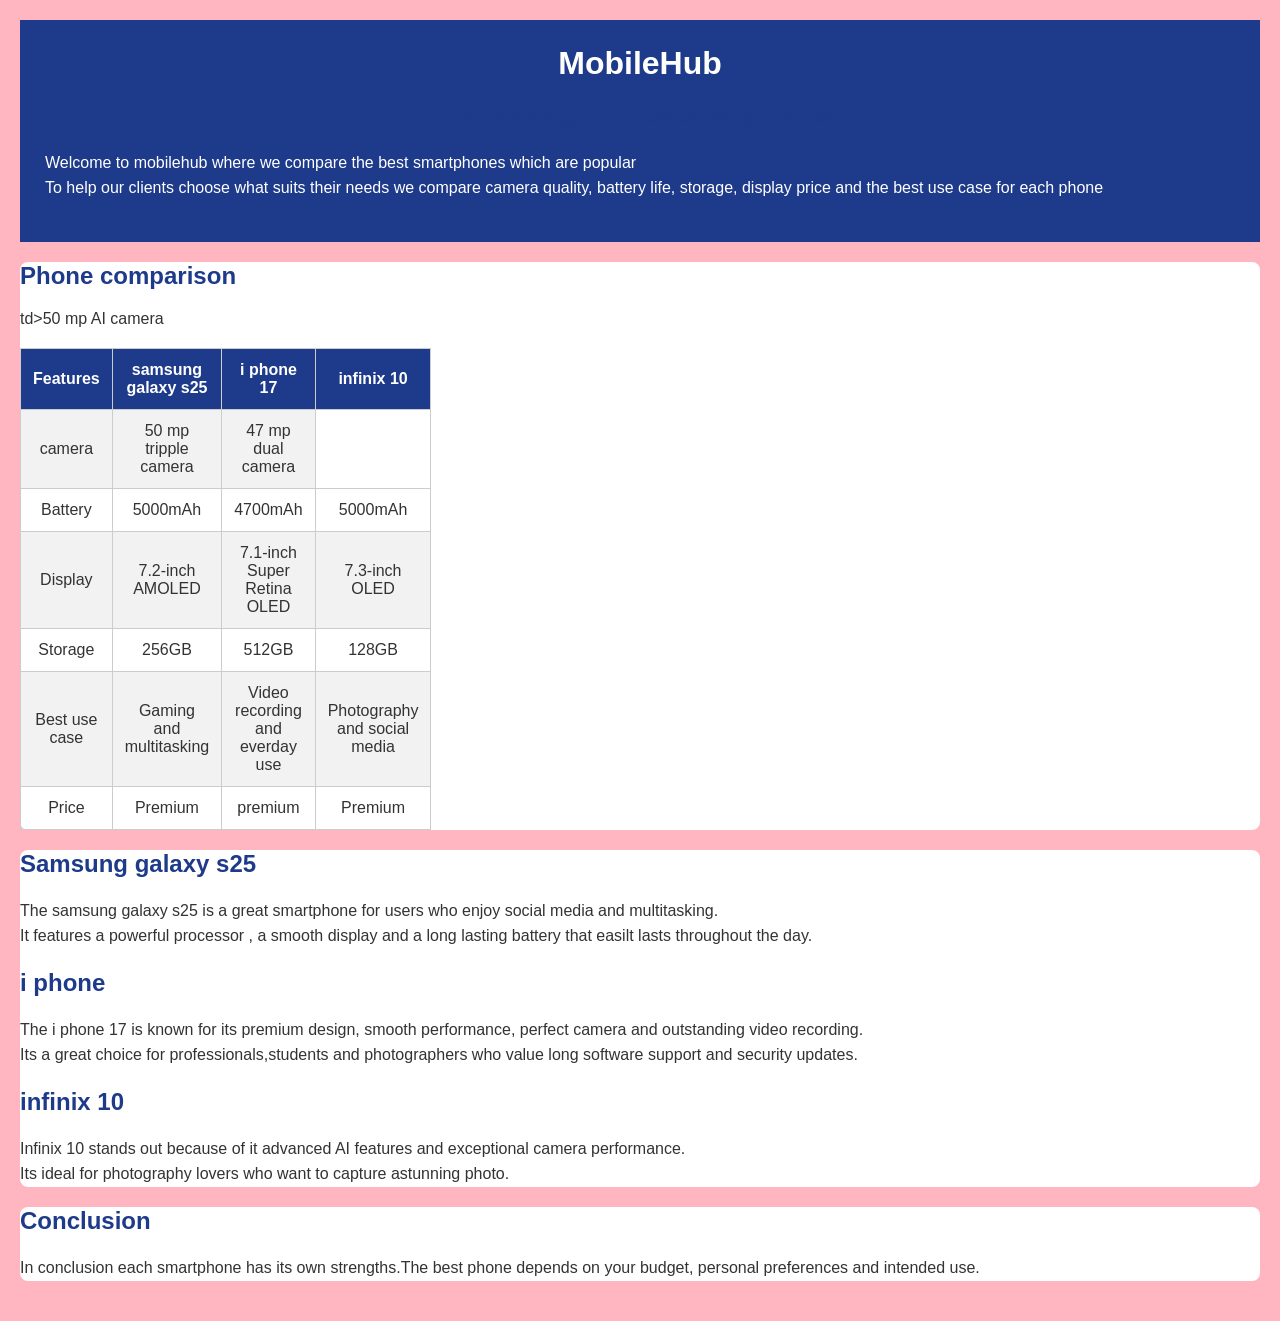
==== index.html @ 7ef3989f "added a comment" ====
<!DOCTYPE html>
<html lang="en">
<head>
    <meta charset="UTF-8">
    <meta name="viewport" content="width=device-width, initial-scale=1.0">
    <title>MobileHub-Phone Comparison</title>
    <link rel="stylesheet" href="style.css">
</head>
<body>
    <!-- Header section -->
    <header>
        <h1>MobileHub</h1>
        <h2>Comparing the best smartphones</h2>
        <p>Welcome to mobilehub where we compare the best smartphones which are popular<br>
        To help our clients choose what suits their needs we compare camera quality, battery life, storage, display price and the best use case for each phone</p>

    </header>
    <!-- Introduction --
    <section>
    <h2>Why we compare smartphones</h2>
    <p>
        Smartphones have become an important part of our daily lives.<br>
        Different smartphones are desinged for different users.<br>
        Some offer excellent cameras for photography, while others provide powerful performance for gaming or long battery life for everyday use.<br>
        By comparing smartphones we help buyers make informed decisons before purchasing a device.

    </p>
    </section>
    <!-- comparison table -->
    <section>
        <h2> Phone comparison</h2>
        <table border="1">
            <tr>
                <th>Features</th>
                <th>samsung galaxy s25</th>
                <th>i phone 17</th>
                <th>infinix 10</th>

            </tr>
            <tr>
                <td>camera</td>
            <td>50 mp tripple camera</td>
            <td>47 mp dual camera</td>
        td>50 mp AI camera</tr>
        </tr>
        <tr>
            <td>Battery</td>
            <td>5000mAh</td>
            <td>4700mAh</td>
            <td>5000mAh</td>
            </tr>
            <tr>
                <td>Display</td>
                <td>7.2-inch AMOLED</td>
                <td>7.1-inch Super Retina OLED</td>
                <td>7.3-inch OLED</td>
        </tr>
        <tr>
            <td>Storage</td>
            <td>256GB</td>
            <td>512GB</td>
            <td>128GB</td>
</tr>
<tr>
    <td>Best use case</td>
    <td>Gaming and multitasking</td>
    <td>Video recording and everday use</td>
    <td>Photography and social media</td>
    </tr>
    <tr>
        <td>Price</td>
    <td>Premium</td>
    <td>premium</td>
<td>Premium</td>
</tr>
</table>
</section>
<!-- individual phone descriptions -->
<section>
    <h2>Samsung galaxy s25</h2>
    <p>
        The samsung galaxy s25 is a great smartphone for users who enjoy social media and multitasking.<br>
        It features a powerful processor , a smooth display and a long lasting battery that easilt lasts throughout the day.
        </p>
        <h2>i phone</h2>
        <p>
            The i phone 17 is known for its premium design, smooth performance, perfect camera and outstanding video recording.<br>
            Its a great choice for professionals,students and photographers who value long software support and security updates.
            </p>
            <h2>infinix 10</h2>
            <p>
                Infinix 10 stands out because of it advanced AI features and exceptional camera performance.<br>
                Its ideal for photography lovers who want to capture astunning photo.
                </p>
            </section>
            <!-- conclusion-->
            <section>
                <h2>Conclusion</h2>
                <p>
                    In conclusion each smartphone has its own strengths.The best phone depends on your budget, personal preferences and intended use.
                    </p>
                </section>
                </body>
                </html>
---- style.css ----
body {
    font-family: Arial, sans-serif;
    background-color:lightpink;
    margin:0;
    padding:20px;
    color:#333;
}
/* Header */
header {
    background-color:#1e3a8a;
    color:white;
    text-align:center;
    padding:25px;


}

h1 {
    margin:0;
}

h2, h3 {
    color:#1e3a8a;
}
/* section */
section {
    background-color:white;
    margin:20px 0;
    padding:20 px;
    border-radius: 8px;

}
/* paragraphs */
p{
    line-height:1.6;
    text-align: justify;
}
/* table */
table{
    width: 100px;
    border-collapse: collapse;
    margin-top: 20px;
}
th{
    background-color:#1e3a8a;
    color:white;
    padding:12px;
}

td{
    padding:12px;
    text-align: center;
}

table, th, td{
    border: 1px solid #ccc;
}

tr:nth-child(even){
    background-color:#f2f2f2;
}

tr:hover{
    background-color: #dbeafe;
}
/ * footer style */
footer{
    text-align:center;
    margin-top:20px;
    padding:10px;
    background-color:#1e3a8a;
    color:white;
}
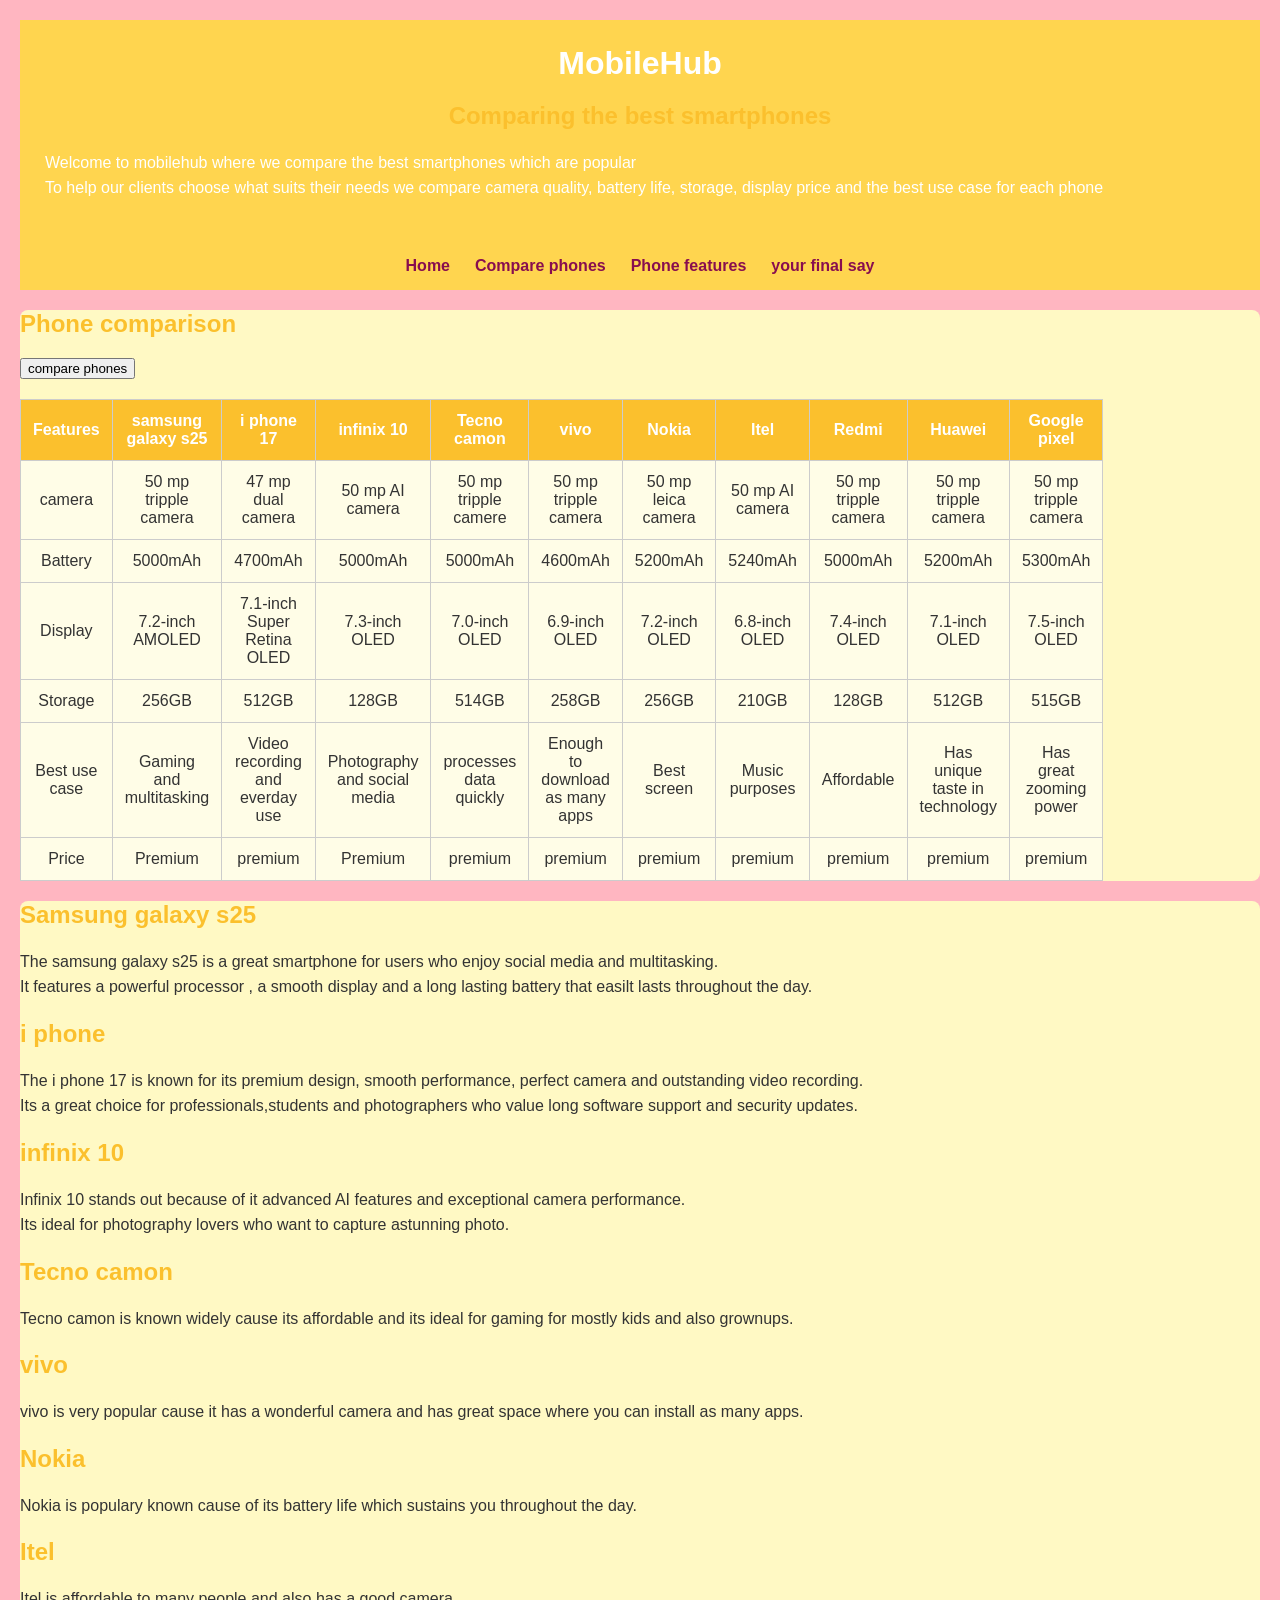
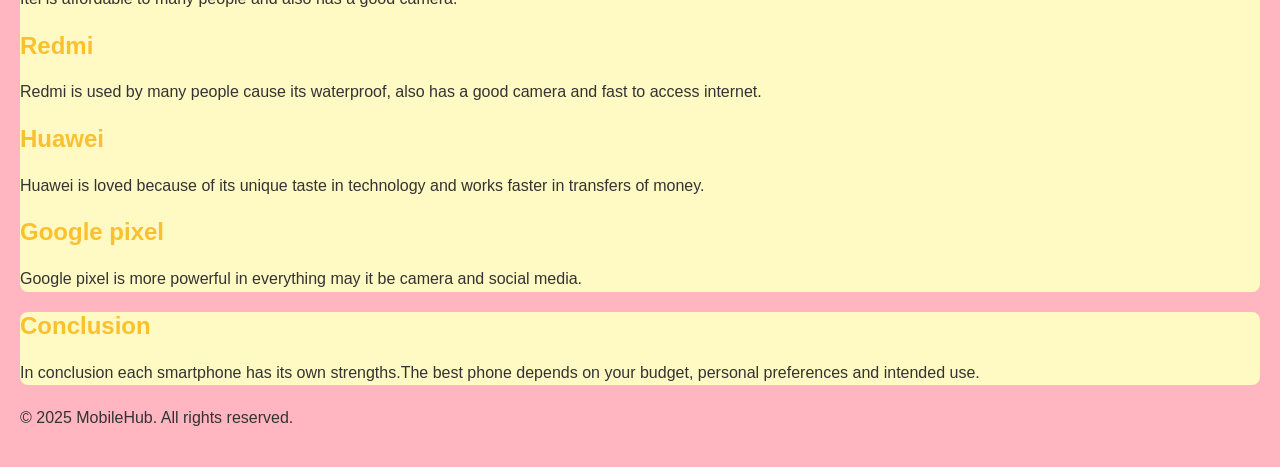
==== commit 408de9dc: "update phone comparison" ====
--- a/index.html
+++ b/index.html
@@ -15,8 +15,16 @@
         To help our clients choose what suits their needs we compare camera quality, battery life, storage, display price and the best use case for each phone</p>
 
     </header>
+    <nav>
+        <ul>
+            <li><a href="#home">Home</a></li>
+            <li><a href="#comparison">Compare phones</a></li>
+            <li><a href="#features">Phone features</a></li>
+            <li><a href="#conclusion">your final say</a></li>
+            </ul>
+            </nav>
     <!-- Introduction --
-    <section>
+    <section id="home">
     <h2>Why we compare smartphones</h2>
     <p>
         Smartphones have become an important part of our daily lives.<br>
@@ -27,56 +35,107 @@
     </p>
     </section>
     <!-- comparison table -->
-    <section>
+    <section id="comparison">
         <h2> Phone comparison</h2>
+        <button id="compareBtn">compare phones</button>
         <table border="1">
             <tr>
                 <th>Features</th>
                 <th>samsung galaxy s25</th>
                 <th>i phone 17</th>
                 <th>infinix 10</th>
+                <th>Tecno camon</th>
+                <th>vivo</th>
+                <th>Nokia</th>
+                <th>Itel</th>
+                <th>Redmi</th>
+                <th>Huawei</th>
+                <th>Google pixel</th>
+
 
             </tr>
             <tr>
                 <td>camera</td>
             <td>50 mp tripple camera</td>
             <td>47 mp dual camera</td>
-        td>50 mp AI camera</tr>
+        <td>50 mp AI camera</td>
+        <td>50 mp tripple camere</td>
+        <td>50 mp tripple camera</td>
+        <td>50 mp leica camera</td>
+        <td>50 mp AI camera</td>
+        <td>50 mp tripple camera</td>
+        <td>50 mp tripple camera</td>
+        <td>50 mp tripple camera</td>
         </tr>
         <tr>
             <td>Battery</td>
             <td>5000mAh</td>
             <td>4700mAh</td>
             <td>5000mAh</td>
+            <td>5000mAh</td>
+            <td>4600mAh</td>
+            <td>5200mAh</td>
+            <td>5240mAh</td>
+            <td>5000mAh</td>
+            <td>5200mAh</td>
+            <td>5300mAh</td>
             </tr>
             <tr>
                 <td>Display</td>
                 <td>7.2-inch AMOLED</td>
                 <td>7.1-inch Super Retina OLED</td>
                 <td>7.3-inch OLED</td>
+                <td>7.0-inch OLED</td>
+                <td>6.9-inch OLED</td>
+                <td>7.2-inch OLED</td>
+                <td>6.8-inch OLED</td>
+                <td>7.4-inch OLED</td>
+                <td>7.1-inch OLED</td>
+                <td>7.5-inch OLED</td>
         </tr>
         <tr>
             <td>Storage</td>
             <td>256GB</td>
             <td>512GB</td>
             <td>128GB</td>
+            <td>514GB</td>
+            <td>258GB</td>
+            <td>256GB</td>
+            <td>210GB</td>
+            <td>128GB</td>
+            <td>512GB</td>
+            <td>515GB</td>
 </tr>
 <tr>
     <td>Best use case</td>
     <td>Gaming and multitasking</td>
     <td>Video recording and everday use</td>
     <td>Photography and social media</td>
+    <td>processes data quickly</td>
+    <td>Enough to download as many apps</td>
+    <td>Best screen</td>
+    <td>Music purposes</td>
+    <td>Affordable</td>
+    <td>Has unique taste in technology</td>
+    <td>Has great zooming power</td>
     </tr>
     <tr>
         <td>Price</td>
     <td>Premium</td>
     <td>premium</td>
 <td>Premium</td>
+<td>premium</td>
+<td>premium</td>
+<td>premium</td>
+<td>premium</td>
+<td>premium</td>
+<td>premium</td>
+<td>premium</td>
 </tr>
 </table>
 </section>
 <!-- individual phone descriptions -->
-<section>
+ <section id="features">
     <h2>Samsung galaxy s25</h2>
     <p>
         The samsung galaxy s25 is a great smartphone for users who enjoy social media and multitasking.<br>
@@ -92,15 +151,50 @@
                 Infinix 10 stands out because of it advanced AI features and exceptional camera performance.<br>
                 Its ideal for photography lovers who want to capture astunning photo.
                 </p>
+                <h2>Tecno camon</h2>
+                <p>
+                    Tecno camon is known widely cause its affordable and its ideal for gaming for mostly kids and also grownups.
+                    </p>
+                    <h2>vivo</h2>
+                    <p>
+                        vivo is very popular cause it has a wonderful camera and has great space where you can install as many apps.
+                        </p>
+                        <h2>Nokia</h2>
+                        <p>
+                            Nokia is populary known cause of its battery life which sustains you throughout the day.
+                            </p>
+                            <h2>Itel</h2>
+                            <p>
+                                Itel is affordable to many people and also has a good camera.
+                                </p>
+                                <h2>Redmi</h2>
+                                <p>
+                                    Redmi is used by many people cause its waterproof, also has a good camera and fast to access internet.
+                                    </p>
+                                    <h2>Huawei</h2>
+                                    <p>
+                                        Huawei is loved because of its unique taste in technology and works faster in transfers of money.
+                                        </p>
+                                        <h2>Google pixel</h2>
+                                        <p>
+                                            Google pixel is more powerful in everything may it be camera and social media.
+                                            </p>
             </section>
             <!-- conclusion-->
-            <section>
+            <section id="conclusion">
                 <h2>Conclusion</h2>
                 <p>
                     In conclusion each smartphone has its own strengths.The best phone depends on your budget, personal preferences and intended use.
                     </p>
                 </section>
+                <!-- link to JavaScript -->
+                <script src="script.js"></script>
                 </body>
+                <footer>
+                    <div class="footer-content">
+                        <p>&copy; 2025 MobileHub. All rights reserved.</p>
+                        </div>
+                        </footer>
                 </html>
 
     
--- a/style.css
+++ b/style.css
@@ -7,7 +7,7 @@
 }
 /* Header */
 header {
-    background-color:#1e3a8a;
+    background-color:#FFD54F;
     color:white;
     text-align:center;
     padding:25px;
@@ -15,16 +15,32 @@
 
 }
 
+nav ul{
+    display:flex;
+    justify-content:center;
+    gap:25px;
+    list-style:none;
+    padding:15px;
+    margin:0;
+    background-color:#FFD54F;
+}
+
+nav ul li a {
+    text-decoration:none;
+    color:#880E4F;
+    font-weight: bold;
+}
+
 h1 {
     margin:0;
 }
 
 h2, h3 {
-    color:#1e3a8a;
+    color:#FBC02D;
 }
 /* section */
 section {
-    background-color:white;
+    background-color:#FFF9C4;
     margin:20px 0;
     padding:20 px;
     border-radius: 8px;
@@ -42,12 +58,13 @@
     margin-top: 20px;
 }
 th{
-    background-color:#1e3a8a;
+    background-color:#FBC02D;
     color:white;
     padding:12px;
 }
 
 td{
+    background-color:#FFFDE7;
     padding:12px;
     text-align: center;
 }
@@ -57,17 +74,17 @@
 }
 
 tr:nth-child(even){
-    background-color:#f2f2f2;
+    background-color:#FFF9C4;
 }
 
 tr:hover{
-    background-color: #dbeafe;
+    background-color: Lightpink;
 }
 / * footer style */
 footer{
     text-align:center;
     margin-top:20px;
     padding:10px;
-    background-color:#1e3a8a;
-    color:white;
+    background-color:#FFD54F;
+    color:#880E4F;
 }
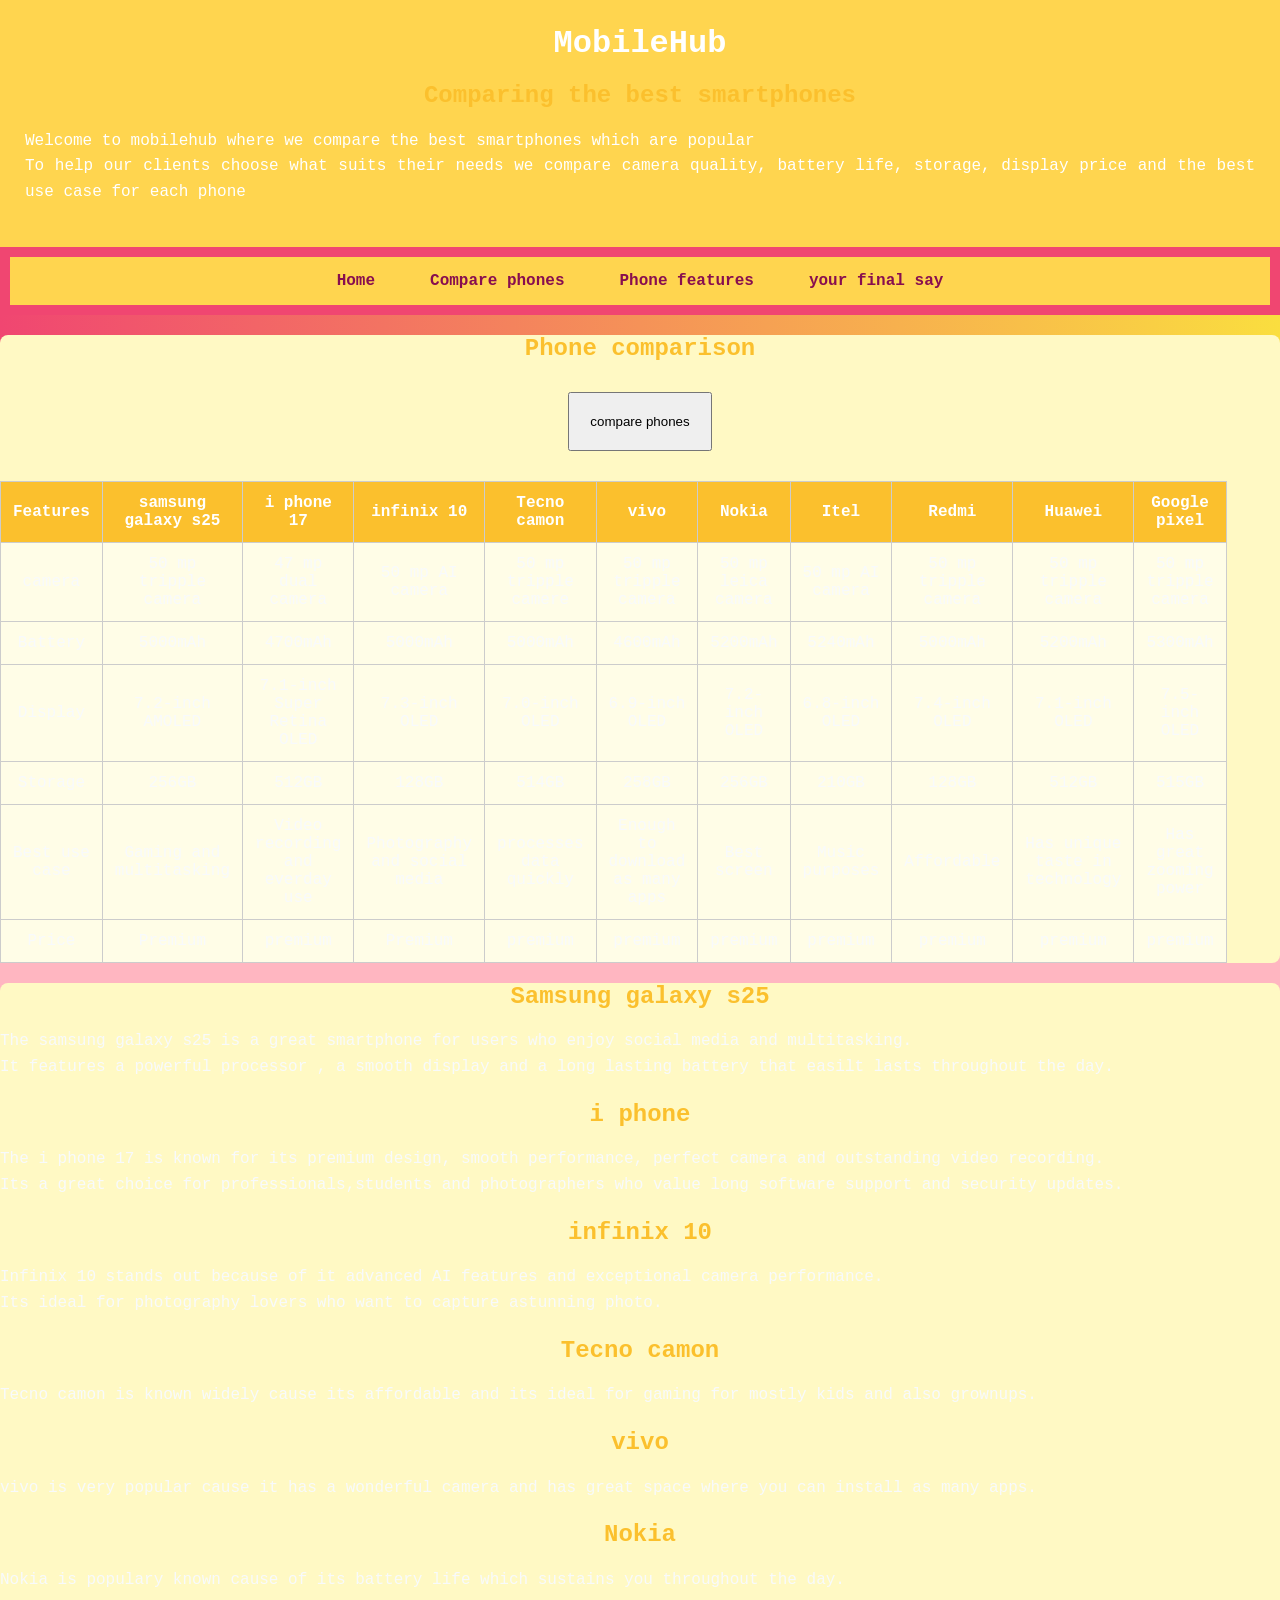
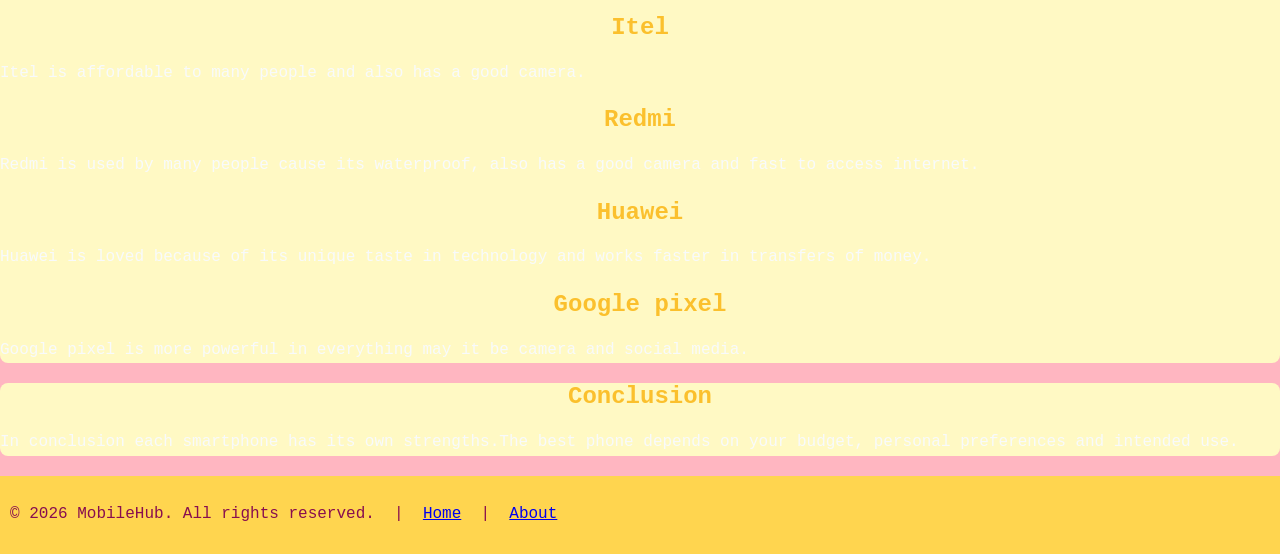
==== commit 19733a0e: "add footer" ====
--- a/index.html
+++ b/index.html
@@ -189,12 +189,13 @@
                 </section>
                 <!-- link to JavaScript -->
                 <script src="script.js"></script>
-                </body>
+                
                 <footer>
                     <div class="footer-content">
-                        <p>&copy; 2025 MobileHub. All rights reserved.</p>
-                        </div>
-                        </footer>
+                        <p>&copy; 2026 MobileHub. All rights reserved. &nbsp;|&nbsp; <a href="home.html">Home</a> &nbsp;|&nbsp; <a href="aboutPage.html">About</a></p>
+                    </div>
+                </footer>
+                </body>
                 </html>
 
     
--- a/style.css
+++ b/style.css
@@ -1,19 +1,181 @@
+:root {
+    --card: rgba(255, 255, 255, 0.9);
+    --border: rgba(255, 255, 255, 0.28);
+    --text: #f8fafc;
+    --muted: #e5e7eb;
+    --accent: #ffd700;
+}
+
+body{
+    background: linear-gradient(to right, #f04671, #fade3f) fixed;
+    font-family: Arial, Helvetica, sans-serif; 
+    margin: 0;
+    padding: 0;
+    text-align: center;
+    color: var(--text);
+}
+
+header{
+    background: #fade3f;
+    color: #f04671;
+    padding: 20px;
+}
+
+nav{
+    background: #f04671;
+    padding: 10px;
+    margin-bottom: 20px;
+}
+
+nav a{
+    margin: 0 15px;
+    text-decoration: none;
+    color: beige;
+    font-weight: bold;
+}
+
+h1 {
+    text-align: center;
+    margin-bottom: 12px;
+    font-size: 2rem;
+}
+
+.intro {
+    text-align: center;
+    color-scheme: inherit;
+    margin-bottom: 10px;
+}
+
+.nataliehome-gallery {
+    display: grid;
+    grid-template-columns: repeat(auto-fit,minmax(300px,1fr));
+    gap: 10px;
+}
+
+.nataliehome-gallery {
+    display: grid;
+    grid-template-columns: repeat(auto-fit,minmax(300px,8fr));
+    gap: 10px;
+}
+
+@media (max-width:900px){
+    .home-gallery{
+        grid-template-columns:1fr
+    }
+    }
+
+    @media (max-width:600px){
+    .home-gallery{
+        grid-template-columns:1fr
+    }
+    }
+
+.nataliehome-card {
+    background: var(--card);
+    border: 1px solid var(--border);
+    border-radius: 15px;
+    overflow: hidden;
+    box-shadow: 0 8px 20px rgba(0, 0, 0, 0.18);
+    display: flex;
+    flex-direction: column;
+    transition: transform 0.2s ease, box-shadow 0.2s ease;
+}
+
+
+.nataliehome-card:hover{
+    transform: translateY(-4px);
+    box-shadow: 0 14px 28px rgba(0, 0, 0, 0.18);
+}
+
+.nataliehome-card img{
+    width: 100%;
+    height: 300px;
+    object-fit: cover;
+    display: block;
+}
+
+.cards-container{
+    display: grid;
+    grid-template-columns: repeat(auto-fit,minmax(240px,1fr));
+    gap: 18px;
+    padding: 20px;
+    max-width: 1200px;
+    margin: 0 auto 40px;
+}
+
+.card-body{
+    padding: 14px;
+    text-align: left;
+    color: #222;
+    background: transparent;
+}
+
+.nataliehome-card h4{
+    margin: 0 0 6px;
+    color: #111;
+}
+
+
+/* Search controls */
+.search-controls{
+    display: flex;
+    gap: 12px;
+    justify-content: center;
+    margin-top: 12px;
+}
+
+#brand-search{
+    padding: 10px 12px;
+    border-radius: 8px;
+    border: 1px solid rgba(0,0,0,0.08);
+    width: 320px;
+}
+
+#brand-filter{
+    padding: 10px 12px;
+    border-radius: 8px;
+    border: 1px solid rgba(0,0,0,0.08);
+}
+
+@media (max-width:600px){
+    .search-controls{flex-direction:column;align-items:center}
+    #brand-search{width:220px}
+}
+
 body {
-    font-family: Arial, sans-serif;
-    background-color:lightpink;
-    margin:0;
-    padding:20px;
-    color:#333;
-}
+    font-family: 'Courier New', Courier, monospace;
+    background-color: lightpink;
+}
+
 /* Header */
 header {
     background-color:#FFD54F;
     color:white;
     text-align:center;
     padding:25px;
-
-
-}
+}
+.card {
+background:linear-gradient(to right, #f04671,#f0de3f) fixed;
+padding: 20px;
+border-radius: 20px;
+max-width: min-content;
+margin: 30 px;
+}
+.img {
+    width: 200;
+    border-radius: 20px;
+}
+table {
+    width: 100;
+    margin-top:20px ;
+
+
+}
+th,td {
+    border: 10;
+
+}
+
 
 nav ul{
     display:flex;
@@ -80,11 +242,23 @@
 tr:hover{
     background-color: Lightpink;
 }
-/ * footer style */
+/* footer style */
 footer{
     text-align:center;
     margin-top:20px;
     padding:10px;
     background-color:#FFD54F;
     color:#880E4F;
+}
+button {
+    padding: 20px;
+    margin: 10px;
+    cursor: auto;
+}
+.dark {
+    background: none;
+}
+.dark.card {
+    background: local;
+    
 }
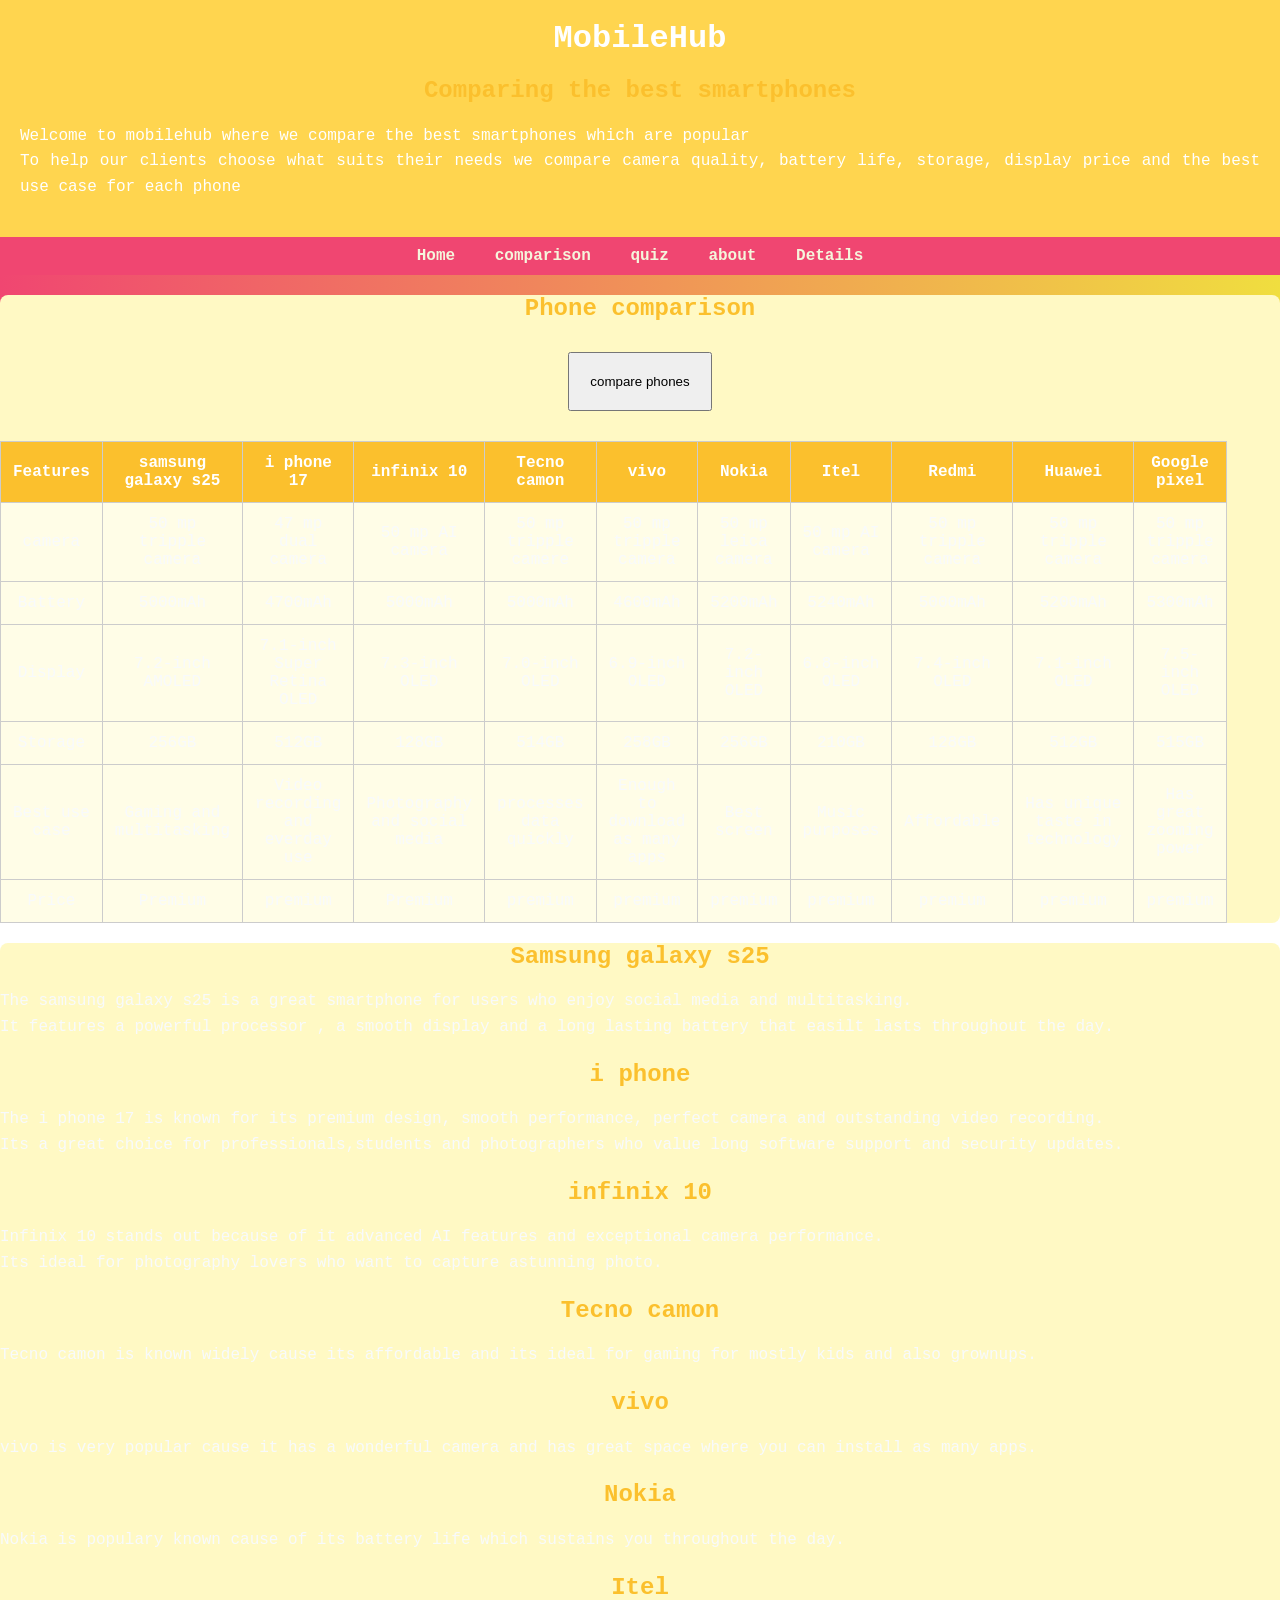
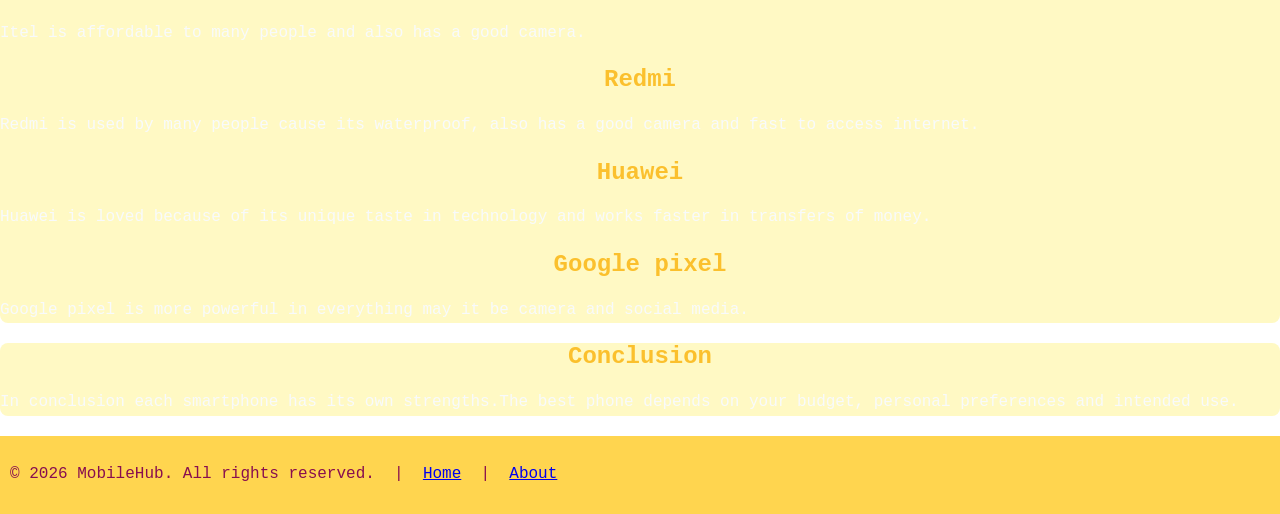
==== commit 84b805ce: "add navbar" ====
--- a/index.html
+++ b/index.html
@@ -15,14 +15,16 @@
         To help our clients choose what suits their needs we compare camera quality, battery life, storage, display price and the best use case for each phone</p>
 
     </header>
+    
+    <!-- Navigation bar -->
     <nav>
-        <ul>
-            <li><a href="#home">Home</a></li>
-            <li><a href="#comparison">Compare phones</a></li>
-            <li><a href="#features">Phone features</a></li>
-            <li><a href="#conclusion">your final say</a></li>
-            </ul>
-            </nav>
+        <a href="home.html">Home</a>
+        <a href="index.html">comparison</a>
+        <a href="quiz.html">quiz</a>
+        <a href="aboutPage.html">about</a>
+        <a href="phonedetail.html">Details</a>
+    </nav>
+    
     <!-- Introduction --
     <section id="home">
     <h2>Why we compare smartphones</h2>
--- a/style.css
+++ b/style.css
@@ -144,7 +144,7 @@
 
 body {
     font-family: 'Courier New', Courier, monospace;
-    background-color: lightpink;
+    background: linear-gradient(to right, #f04671,#f0de3f) fixed;
 }
 
 /* Header */
@@ -152,8 +152,9 @@
     background-color:#FFD54F;
     color:white;
     text-align:center;
-    padding:25px;
-}
+    padding: 20px;
+}
+
 .card {
 background:linear-gradient(to right, #f04671,#f0de3f) fixed;
 padding: 20px;
@@ -162,7 +163,7 @@
 margin: 30 px;
 }
 .img {
-    width: 200;
+    width: 100;
     border-radius: 20px;
 }
 table {
@@ -249,7 +250,8 @@
     padding:10px;
     background-color:#FFD54F;
     color:#880E4F;
-}
+
+     }
 button {
     padding: 20px;
     margin: 10px;
@@ -260,5 +262,22 @@
 }
 .dark.card {
     background: local;
-    
+
+
+}
+.models-row {
+    display: flex;
+    gap: 20PX;
+    flex-wrap: wrap;
+    margin-top: 10px;
+}
+.model-item {
+    text-align: center;
+    width: 120px;
+}
+.model-item img {
+    width: 100px;
+    height: 100px;
+    object-fit: contain;
+    border-radius: 8px;
 }
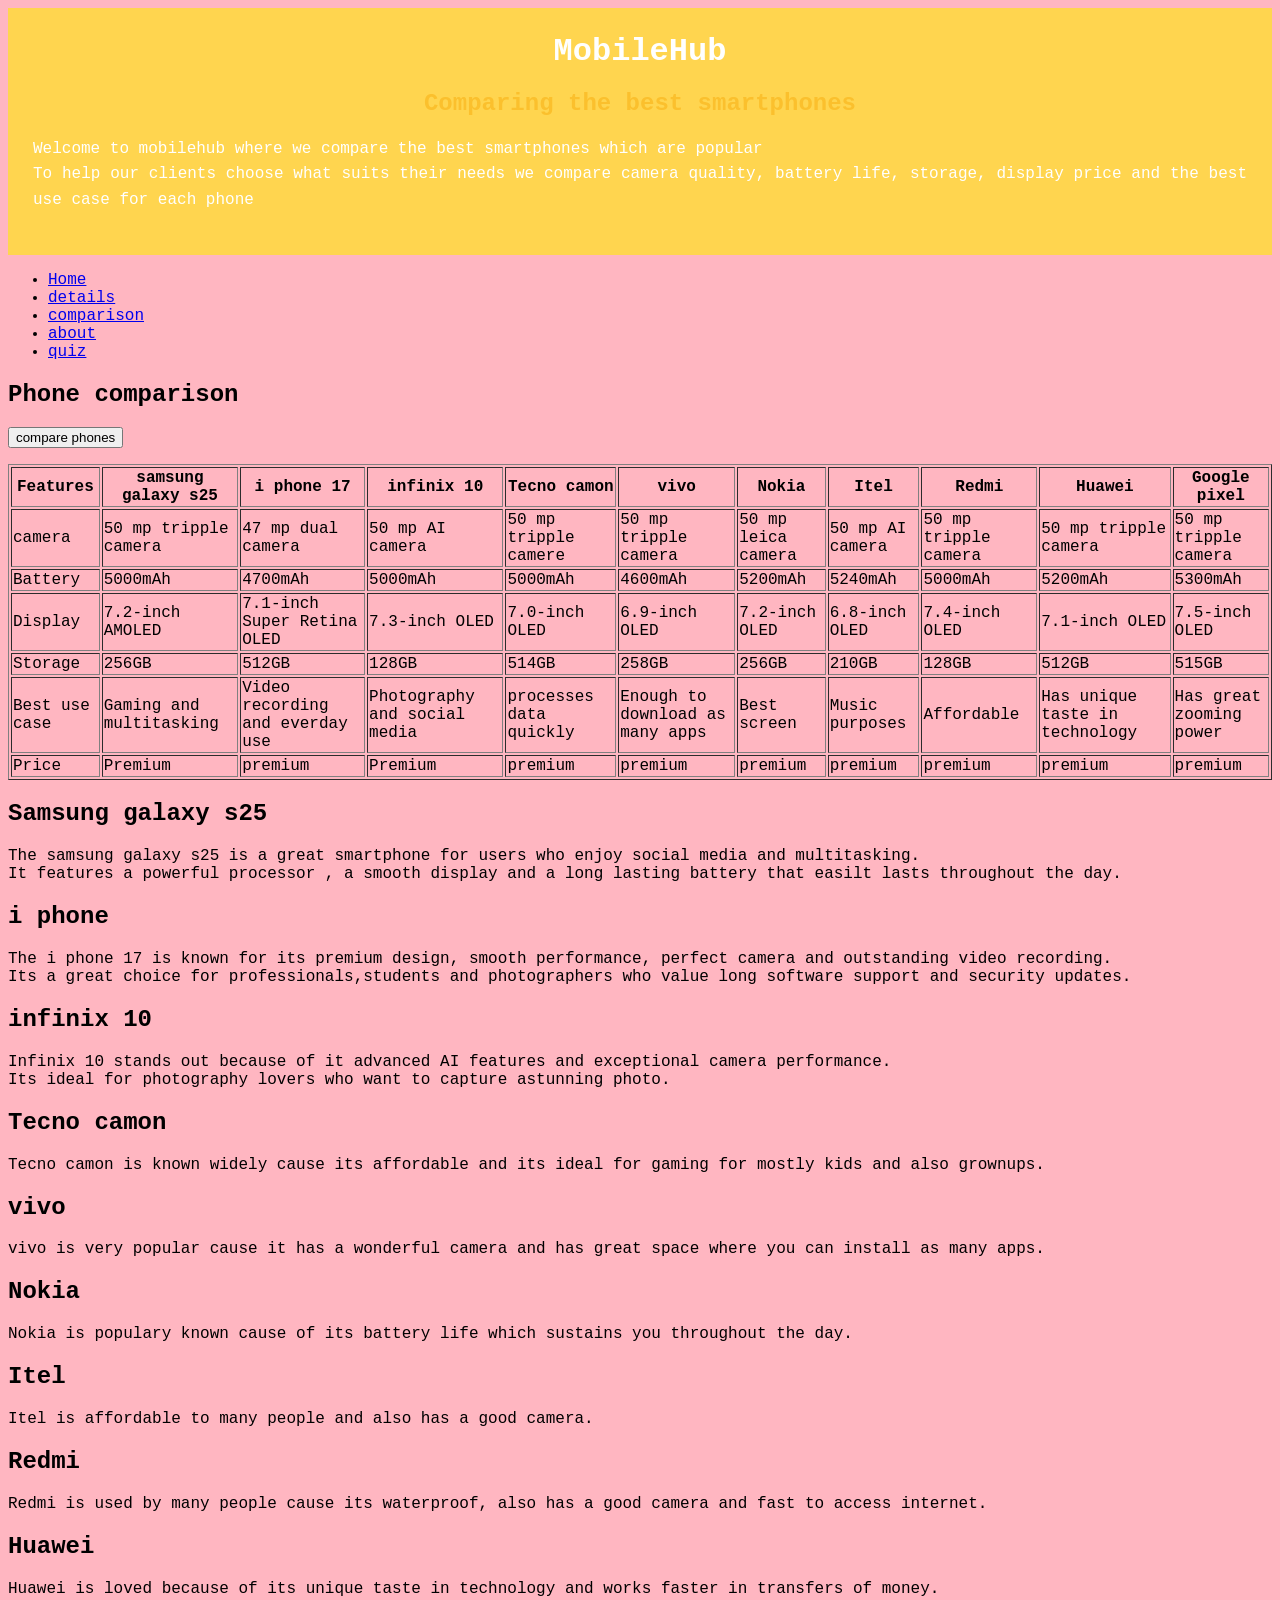
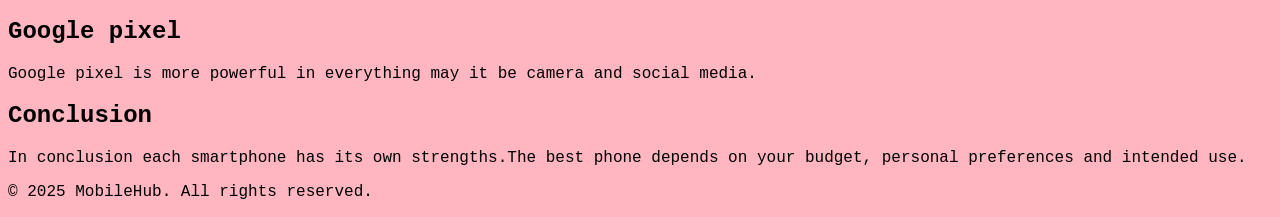
==== commit 7e9ff806: "complete comparison page" ====
--- a/index.html
+++ b/index.html
@@ -15,16 +15,15 @@
         To help our clients choose what suits their needs we compare camera quality, battery life, storage, display price and the best use case for each phone</p>
 
     </header>
-    
-    <!-- Navigation bar -->
     <nav>
-        <a href="home.html">Home</a>
-        <a href="index.html">comparison</a>
-        <a href="quiz.html">quiz</a>
-        <a href="aboutPage.html">about</a>
-        <a href="phonedetail.html">Details</a>
-    </nav>
-    
+        <ul>
+            <li><a href="home.html">Home</a></li>
+            <li><a href="phonedetails.html">details</a></li>
+            <li><a href="index.html">comparison</a></li>
+            <li><a href="about.html">about</a></li>
+             <li><a href="quiz.html">quiz</a></li>
+            </ul>
+            </nav>
     <!-- Introduction --
     <section id="home">
     <h2>Why we compare smartphones</h2>
@@ -40,6 +39,7 @@
     <section id="comparison">
         <h2> Phone comparison</h2>
         <button id="compareBtn">compare phones</button>
+        <p id="result"></p>
         <table border="1">
             <tr>
                 <th>Features</th>
@@ -191,13 +191,12 @@
                 </section>
                 <!-- link to JavaScript -->
                 <script src="script.js"></script>
-                
+                </body>
                 <footer>
                     <div class="footer-content">
-                        <p>&copy; 2026 MobileHub. All rights reserved. &nbsp;|&nbsp; <a href="home.html">Home</a> &nbsp;|&nbsp; <a href="aboutPage.html">About</a></p>
-                    </div>
-                </footer>
-                </body>
+                        <p>&copy; 2025 MobileHub. All rights reserved.</p>
+                        </div>
+                        </footer>
                 </html>
 
     
--- a/style.css
+++ b/style.css
@@ -1,150 +1,6 @@
-:root {
-    --card: rgba(255, 255, 255, 0.9);
-    --border: rgba(255, 255, 255, 0.28);
-    --text: #f8fafc;
-    --muted: #e5e7eb;
-    --accent: #ffd700;
-}
-
-body{
-    background: linear-gradient(to right, #f04671, #fade3f) fixed;
-    font-family: Arial, Helvetica, sans-serif; 
-    margin: 0;
-    padding: 0;
-    text-align: center;
-    color: var(--text);
-}
-
-header{
-    background: #fade3f;
-    color: #f04671;
-    padding: 20px;
-}
-
-nav{
-    background: #f04671;
-    padding: 10px;
-    margin-bottom: 20px;
-}
-
-nav a{
-    margin: 0 15px;
-    text-decoration: none;
-    color: beige;
-    font-weight: bold;
-}
-
-h1 {
-    text-align: center;
-    margin-bottom: 12px;
-    font-size: 2rem;
-}
-
-.intro {
-    text-align: center;
-    color-scheme: inherit;
-    margin-bottom: 10px;
-}
-
-.nataliehome-gallery {
-    display: grid;
-    grid-template-columns: repeat(auto-fit,minmax(300px,1fr));
-    gap: 10px;
-}
-
-.nataliehome-gallery {
-    display: grid;
-    grid-template-columns: repeat(auto-fit,minmax(300px,8fr));
-    gap: 10px;
-}
-
-@media (max-width:900px){
-    .home-gallery{
-        grid-template-columns:1fr
-    }
-    }
-
-    @media (max-width:600px){
-    .home-gallery{
-        grid-template-columns:1fr
-    }
-    }
-
-.nataliehome-card {
-    background: var(--card);
-    border: 1px solid var(--border);
-    border-radius: 15px;
-    overflow: hidden;
-    box-shadow: 0 8px 20px rgba(0, 0, 0, 0.18);
-    display: flex;
-    flex-direction: column;
-    transition: transform 0.2s ease, box-shadow 0.2s ease;
-}
-
-
-.nataliehome-card:hover{
-    transform: translateY(-4px);
-    box-shadow: 0 14px 28px rgba(0, 0, 0, 0.18);
-}
-
-.nataliehome-card img{
-    width: 100%;
-    height: 300px;
-    object-fit: cover;
-    display: block;
-}
-
-.cards-container{
-    display: grid;
-    grid-template-columns: repeat(auto-fit,minmax(240px,1fr));
-    gap: 18px;
-    padding: 20px;
-    max-width: 1200px;
-    margin: 0 auto 40px;
-}
-
-.card-body{
-    padding: 14px;
-    text-align: left;
-    color: #222;
-    background: transparent;
-}
-
-.nataliehome-card h4{
-    margin: 0 0 6px;
-    color: #111;
-}
-
-
-/* Search controls */
-.search-controls{
-    display: flex;
-    gap: 12px;
-    justify-content: center;
-    margin-top: 12px;
-}
-
-#brand-search{
-    padding: 10px 12px;
-    border-radius: 8px;
-    border: 1px solid rgba(0,0,0,0.08);
-    width: 320px;
-}
-
-#brand-filter{
-    padding: 10px 12px;
-    border-radius: 8px;
-    border: 1px solid rgba(0,0,0,0.08);
-}
-
-@media (max-width:600px){
-    .search-controls{flex-direction:column;align-items:center}
-    #brand-search{width:220px}
-}
-
 body {
     font-family: 'Courier New', Courier, monospace;
-    background: linear-gradient(to right, #f04671,#f0de3f) fixed;
+    background-color: lightpink;
 }
 
 /* Header */
@@ -152,18 +8,17 @@
     background-color:#FFD54F;
     color:white;
     text-align:center;
-    padding: 20px;
-}
+    padding:25px;
 
 .card {
-background:linear-gradient(to right, #f04671,#f0de3f) fixed;
+background-color: palevioletred;
 padding: 20px;
 border-radius: 20px;
 max-width: min-content;
 margin: 30 px;
 }
 .img {
-    width: 100;
+    width: 200;
     border-radius: 20px;
 }
 table {
@@ -182,6 +37,7 @@
     display:flex;
     justify-content:center;
     gap:25px;
+    flex-direction:row;
     list-style:none;
     padding:15px;
     margin:0;
@@ -243,7 +99,7 @@
 tr:hover{
     background-color: Lightpink;
 }
-/* footer style */
+/ * footer style */
 footer{
     text-align:center;
     margin-top:20px;
@@ -251,7 +107,6 @@
     background-color:#FFD54F;
     color:#880E4F;
 
-     }
 button {
     padding: 20px;
     margin: 10px;
@@ -263,21 +118,4 @@
 .dark.card {
     background: local;
 
-
-}
-.models-row {
-    display: flex;
-    gap: 20PX;
-    flex-wrap: wrap;
-    margin-top: 10px;
-}
-.model-item {
-    text-align: center;
-    width: 120px;
-}
-.model-item img {
-    width: 100px;
-    height: 100px;
-    object-fit: contain;
-    border-radius: 8px;
 }
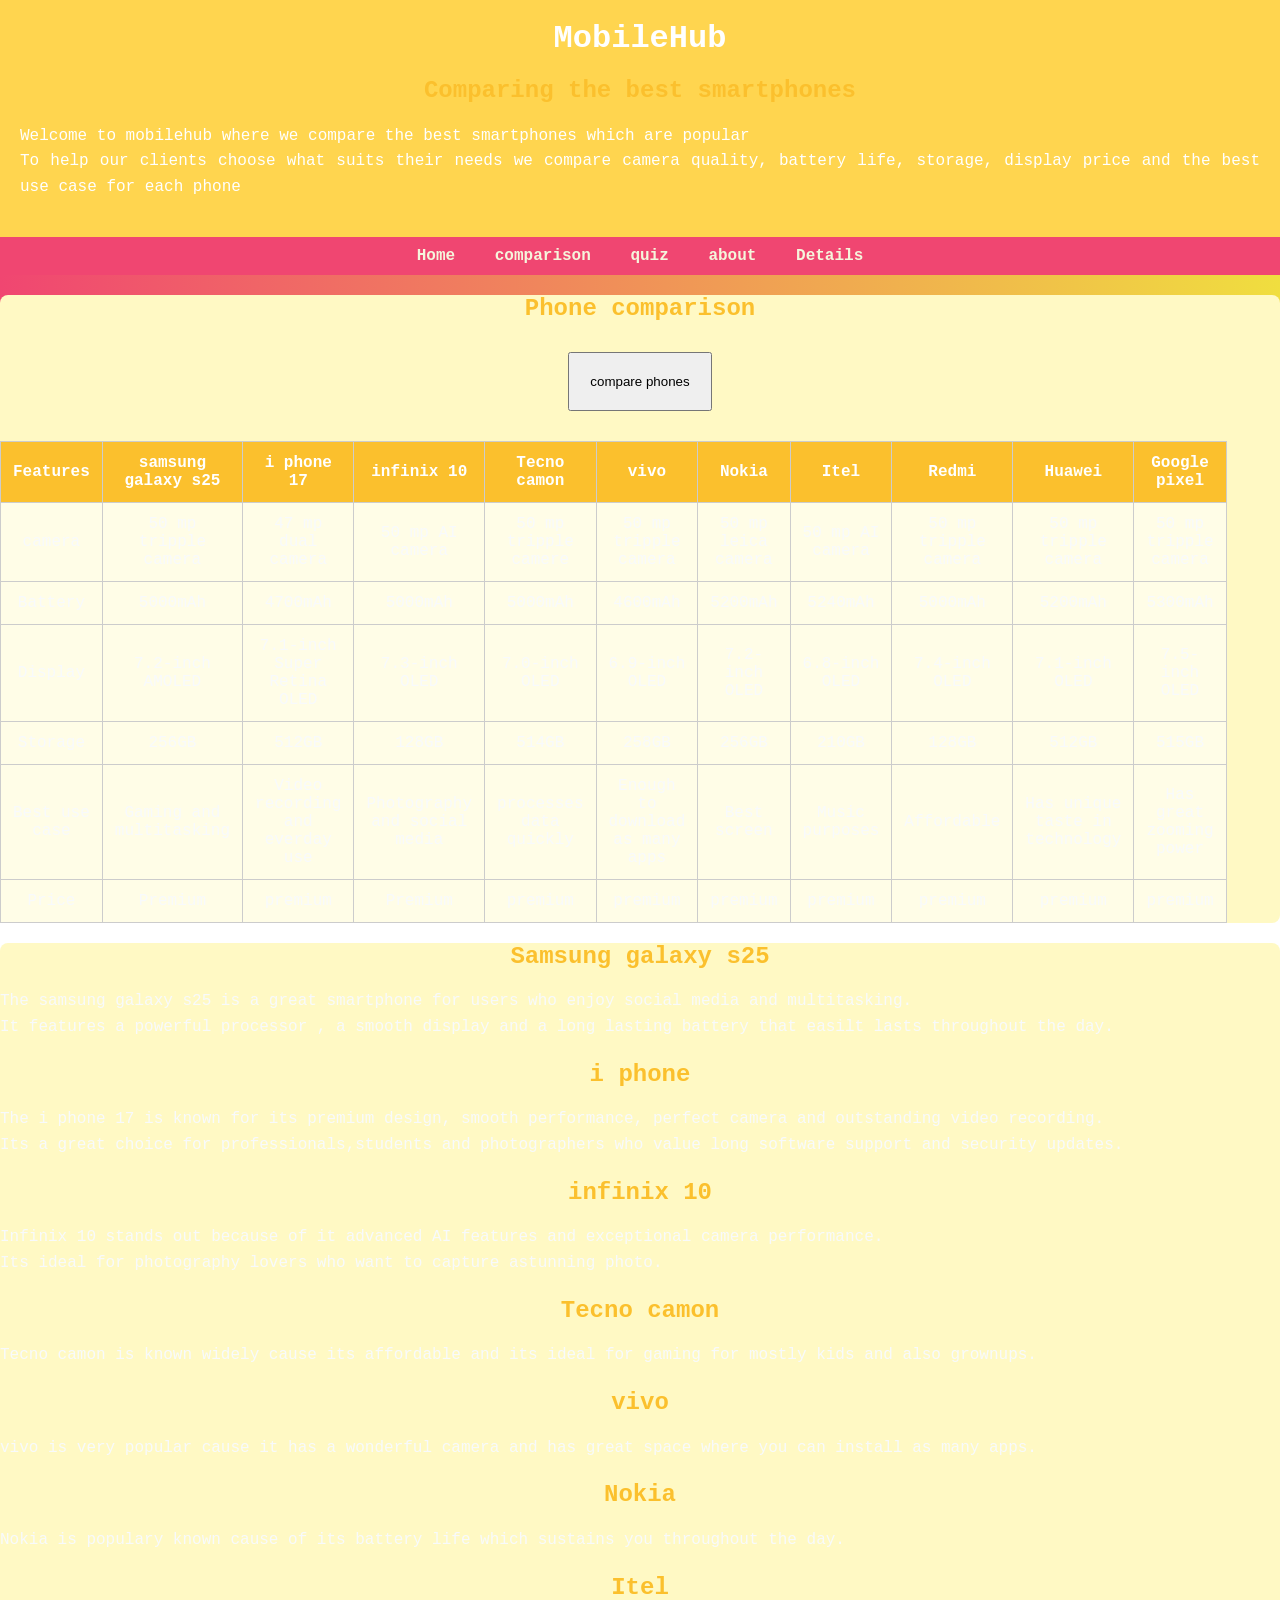
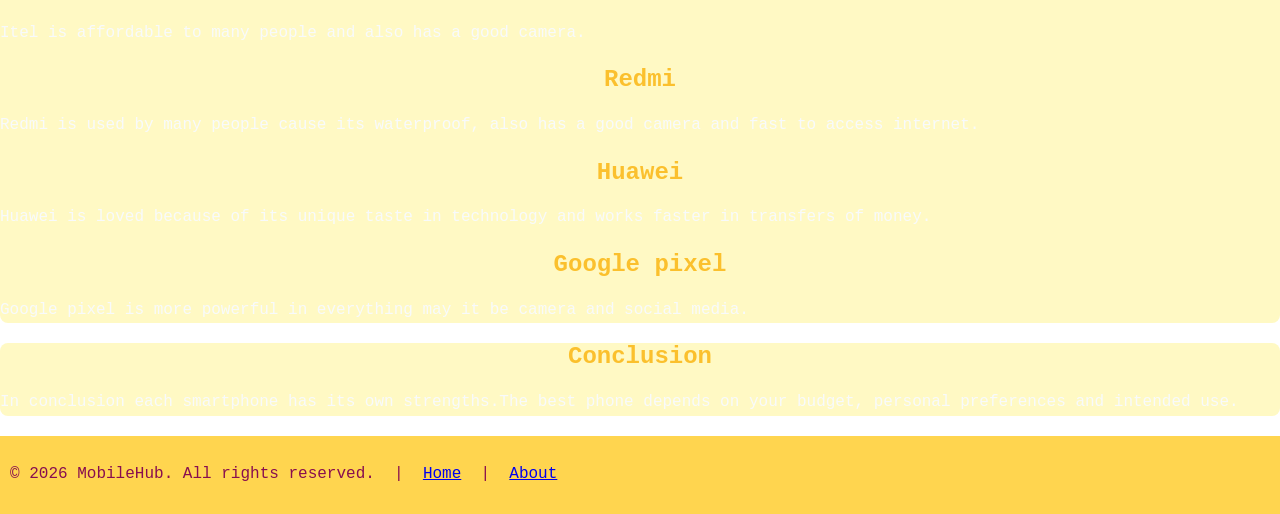
==== commit 468987ac: "Merge pull request #5 from tisera/development Development" ====
--- a/index.html
+++ b/index.html
@@ -15,15 +15,16 @@
         To help our clients choose what suits their needs we compare camera quality, battery life, storage, display price and the best use case for each phone</p>
 
     </header>
+    
+    <!-- Navigation bar -->
     <nav>
-        <ul>
-            <li><a href="home.html">Home</a></li>
-            <li><a href="phonedetails.html">details</a></li>
-            <li><a href="index.html">comparison</a></li>
-            <li><a href="about.html">about</a></li>
-             <li><a href="quiz.html">quiz</a></li>
-            </ul>
-            </nav>
+        <a href="home.html">Home</a>
+        <a href="index.html">comparison</a>
+        <a href="quiz.html">quiz</a>
+        <a href="aboutPage.html">about</a>
+        <a href="phonedetail.html">Details</a>
+    </nav>
+    
     <!-- Introduction --
     <section id="home">
     <h2>Why we compare smartphones</h2>
@@ -39,7 +40,6 @@
     <section id="comparison">
         <h2> Phone comparison</h2>
         <button id="compareBtn">compare phones</button>
-        <p id="result"></p>
         <table border="1">
             <tr>
                 <th>Features</th>
@@ -191,12 +191,13 @@
                 </section>
                 <!-- link to JavaScript -->
                 <script src="script.js"></script>
-                </body>
+                
                 <footer>
                     <div class="footer-content">
-                        <p>&copy; 2025 MobileHub. All rights reserved.</p>
-                        </div>
-                        </footer>
+                        <p>&copy; 2026 MobileHub. All rights reserved. &nbsp;|&nbsp; <a href="home.html">Home</a> &nbsp;|&nbsp; <a href="aboutPage.html">About</a></p>
+                    </div>
+                </footer>
+                </body>
                 </html>
 
     
--- a/style.css
+++ b/style.css
@@ -1,6 +1,150 @@
+:root {
+    --card: rgba(255, 255, 255, 0.9);
+    --border: rgba(255, 255, 255, 0.28);
+    --text: #f8fafc;
+    --muted: #e5e7eb;
+    --accent: #ffd700;
+}
+
+body{
+    background: linear-gradient(to right, #f04671, #fade3f) fixed;
+    font-family: Arial, Helvetica, sans-serif; 
+    margin: 0;
+    padding: 0;
+    text-align: center;
+    color: var(--text);
+}
+
+header{
+    background: #fade3f;
+    color: #f04671;
+    padding: 20px;
+}
+
+nav{
+    background: #f04671;
+    padding: 10px;
+    margin-bottom: 20px;
+}
+
+nav a{
+    margin: 0 15px;
+    text-decoration: none;
+    color: beige;
+    font-weight: bold;
+}
+
+h1 {
+    text-align: center;
+    margin-bottom: 12px;
+    font-size: 2rem;
+}
+
+.intro {
+    text-align: center;
+    color-scheme: inherit;
+    margin-bottom: 10px;
+}
+
+.nataliehome-gallery {
+    display: grid;
+    grid-template-columns: repeat(auto-fit,minmax(300px,1fr));
+    gap: 10px;
+}
+
+.nataliehome-gallery {
+    display: grid;
+    grid-template-columns: repeat(auto-fit,minmax(300px,8fr));
+    gap: 10px;
+}
+
+@media (max-width:900px){
+    .home-gallery{
+        grid-template-columns:1fr
+    }
+    }
+
+    @media (max-width:600px){
+    .home-gallery{
+        grid-template-columns:1fr
+    }
+    }
+
+.nataliehome-card {
+    background: var(--card);
+    border: 1px solid var(--border);
+    border-radius: 15px;
+    overflow: hidden;
+    box-shadow: 0 8px 20px rgba(0, 0, 0, 0.18);
+    display: flex;
+    flex-direction: column;
+    transition: transform 0.2s ease, box-shadow 0.2s ease;
+}
+
+
+.nataliehome-card:hover{
+    transform: translateY(-4px);
+    box-shadow: 0 14px 28px rgba(0, 0, 0, 0.18);
+}
+
+.nataliehome-card img{
+    width: 100%;
+    height: 300px;
+    object-fit: cover;
+    display: block;
+}
+
+.cards-container{
+    display: grid;
+    grid-template-columns: repeat(auto-fit,minmax(240px,1fr));
+    gap: 18px;
+    padding: 20px;
+    max-width: 1200px;
+    margin: 0 auto 40px;
+}
+
+.card-body{
+    padding: 14px;
+    text-align: left;
+    color: #222;
+    background: transparent;
+}
+
+.nataliehome-card h4{
+    margin: 0 0 6px;
+    color: #111;
+}
+
+
+/* Search controls */
+.search-controls{
+    display: flex;
+    gap: 12px;
+    justify-content: center;
+    margin-top: 12px;
+}
+
+#brand-search{
+    padding: 10px 12px;
+    border-radius: 8px;
+    border: 1px solid rgba(0,0,0,0.08);
+    width: 320px;
+}
+
+#brand-filter{
+    padding: 10px 12px;
+    border-radius: 8px;
+    border: 1px solid rgba(0,0,0,0.08);
+}
+
+@media (max-width:600px){
+    .search-controls{flex-direction:column;align-items:center}
+    #brand-search{width:220px}
+}
+
 body {
     font-family: 'Courier New', Courier, monospace;
-    background-color: lightpink;
+    background: linear-gradient(to right, #f04671,#f0de3f) fixed;
 }
 
 /* Header */
@@ -8,17 +152,18 @@
     background-color:#FFD54F;
     color:white;
     text-align:center;
-    padding:25px;
+    padding: 20px;
+}
 
 .card {
-background-color: palevioletred;
+background:linear-gradient(to right, #f04671,#f0de3f) fixed;
 padding: 20px;
 border-radius: 20px;
 max-width: min-content;
 margin: 30 px;
 }
 .img {
-    width: 200;
+    width: 100;
     border-radius: 20px;
 }
 table {
@@ -37,7 +182,6 @@
     display:flex;
     justify-content:center;
     gap:25px;
-    flex-direction:row;
     list-style:none;
     padding:15px;
     margin:0;
@@ -99,7 +243,7 @@
 tr:hover{
     background-color: Lightpink;
 }
-/ * footer style */
+/* footer style */
 footer{
     text-align:center;
     margin-top:20px;
@@ -107,6 +251,7 @@
     background-color:#FFD54F;
     color:#880E4F;
 
+     }
 button {
     padding: 20px;
     margin: 10px;
@@ -118,4 +263,21 @@
 .dark.card {
     background: local;
 
+
+}
+.models-row {
+    display: flex;
+    gap: 20PX;
+    flex-wrap: wrap;
+    margin-top: 10px;
+}
+.model-item {
+    text-align: center;
+    width: 120px;
+}
+.model-item img {
+    width: 100px;
+    height: 100px;
+    object-fit: contain;
+    border-radius: 8px;
 }
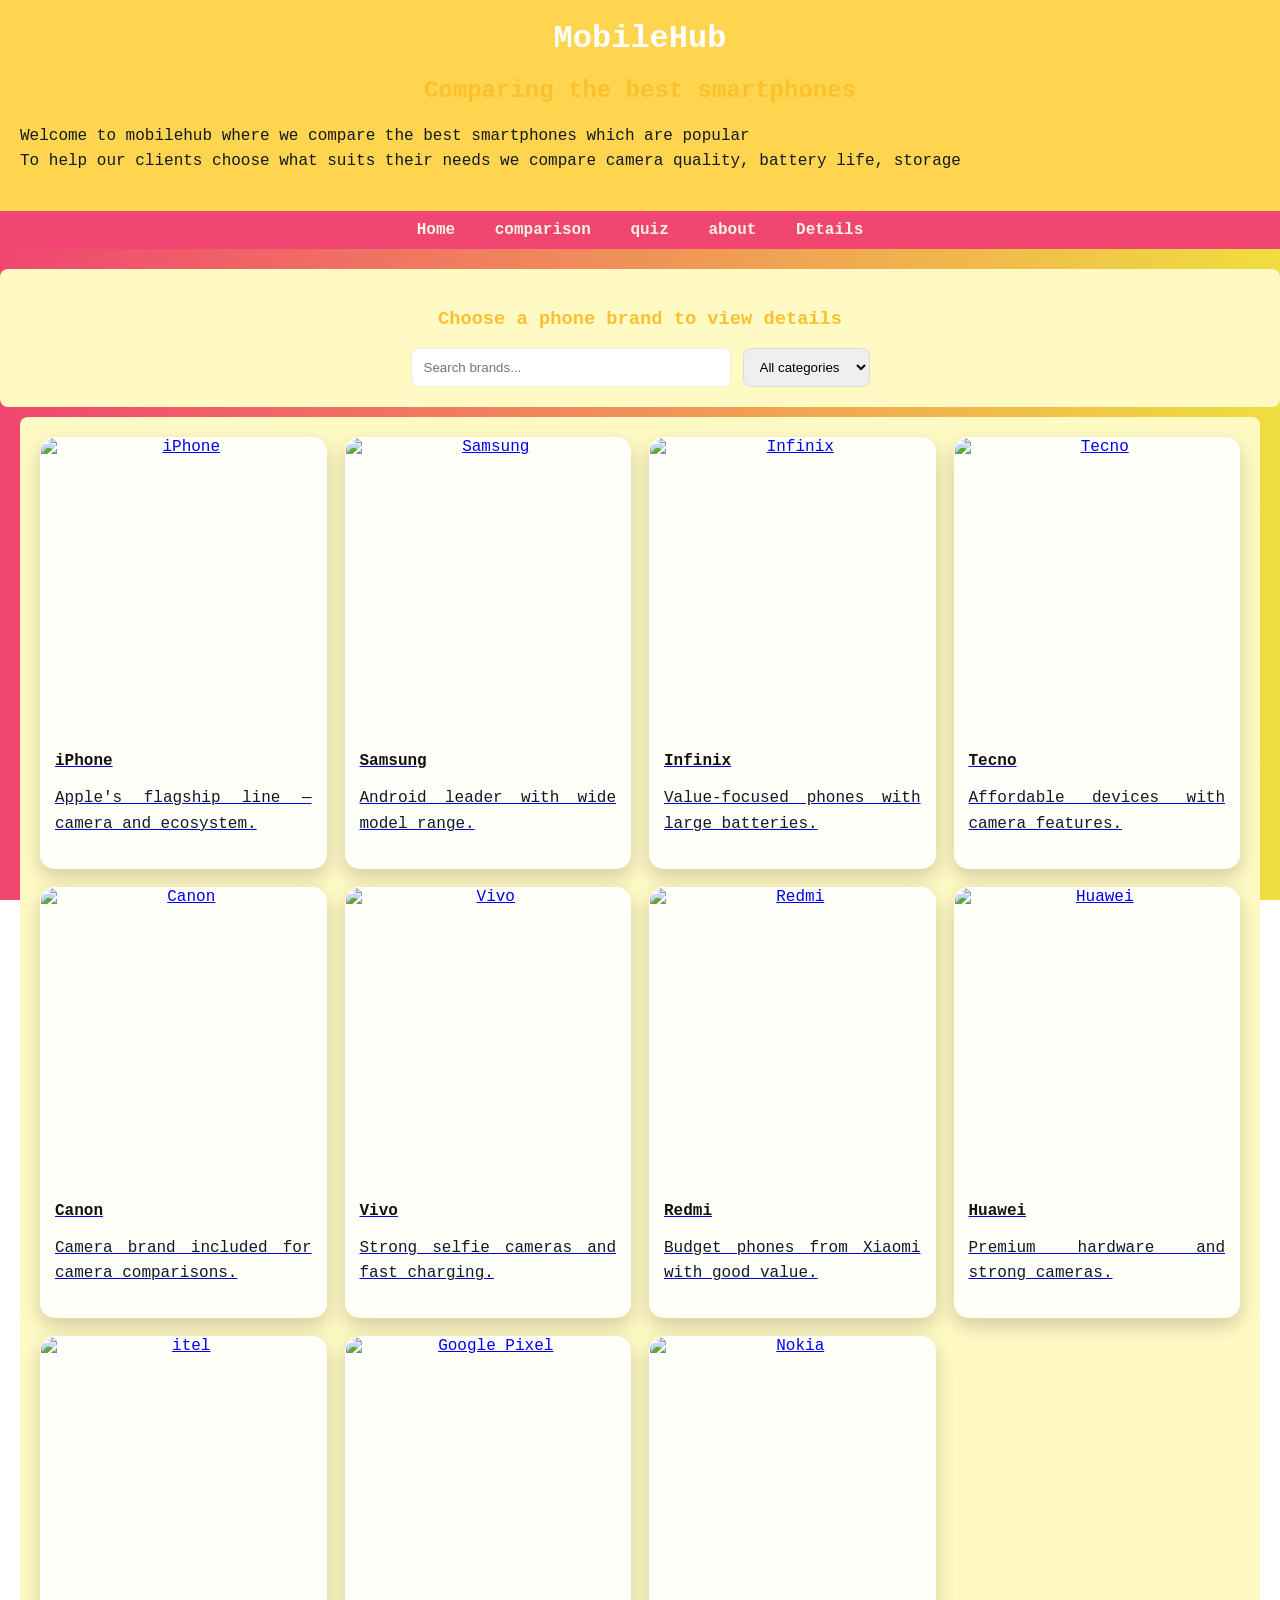
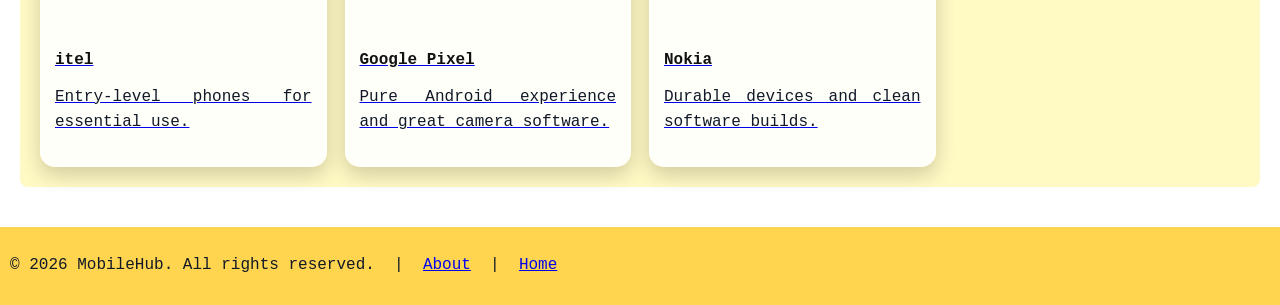
==== commit ca8077a3: "change file names" ====
--- a/index.html
+++ b/index.html
@@ -3,201 +3,139 @@
 <head>
     <meta charset="UTF-8">
     <meta name="viewport" content="width=device-width, initial-scale=1.0">
-    <title>MobileHub-Phone Comparison</title>
+    <title>Document</title>
+
     <link rel="stylesheet" href="style.css">
 </head>
 <body>
-    <!-- Header section -->
     <header>
         <h1>MobileHub</h1>
         <h2>Comparing the best smartphones</h2>
         <p>Welcome to mobilehub where we compare the best smartphones which are popular<br>
-        To help our clients choose what suits their needs we compare camera quality, battery life, storage, display price and the best use case for each phone</p>
+        To help our clients choose what suits their needs we compare camera quality, battery life, storage
+    </header>
 
-    </header>
-    
-    <!-- Navigation bar -->
     <nav>
-        <a href="home.html">Home</a>
-        <a href="index.html">comparison</a>
+        <a href="index.html">Home</a>
+        <a href="comparison.html">comparison</a>
         <a href="quiz.html">quiz</a>
         <a href="aboutPage.html">about</a>
         <a href="phonedetail.html">Details</a>
     </nav>
+
+    <main>
+        <section class="intro">
+            <h3>Choose a phone brand to view details</h3>
+            <div class="search-controls">
+                <input id="brand-search" type="search" placeholder="Search brands..." aria-label="Search brands">
+                <select id="brand-filter" aria-label="Filter by category">
+                    <option value="all">All categories</option>
+                    <option value="premium">Premium</option>
+                    <option value="midrange">Midrange</option>
+                    <option value="budget">Budget</option>
+                    <option value="camera">Camera</option>
+                </select>
+            </div>
+        </section>
+
+        <section class="nataliehome-gallery cards-container">
+            <a class="nataliehome-card" data-brand="iphone" data-category="premium" href="phonedetail.html?brand=iphone">
+                <img src="https://i.pinimg.com/236x/c7/43/74/c743749278f7f3cb2feeaef2af58732d.jpg" alt="iPhone">
+                <div class="card-body">
+                    <h4>iPhone</h4>
+                    <p>Apple's flagship line — camera and ecosystem.</p>
+                </div>
+            </a>
+
+            <a class="nataliehome-card" data-brand="samsung" data-category="premium" href="phonedetail.html?brand=samsung">
+                <img src="https://i.pinimg.com/736x/9f/73/b7/9f73b77e33664d451393c39b73257918.jpg" alt="Samsung">
+                <div class="card-body">
+                    <h4>Samsung</h4>
+                    <p>Android leader with wide model range.</p>
+                </div>
+            </a>
+
+            <a class="nataliehome-card" data-brand="infinix" data-category="budget" href="phonedetail.html?brand=infinix">
+                
+                <img src="https://i.pinimg.com/736x/6b/33/a5/6b33a5f8736f4c4ff95e4517e0173df7.jpg" alt="Infinix">
+                <div class="card-body">
+                    <h4>Infinix</h4>
+                    <p>Value-focused phones with large batteries.</p>
+                </div>
+            </a>
+
+            <a class="nataliehome-card" data-brand="tecno" data-category="budget" href="phonedetail.html?brand=tecno">
+                <img src="https://i.pinimg.com/736x/3c/44/bb/3c44bb04ed63ea7fc7baac4c9344cd24.jpg" alt="Tecno">
+                <div class="card-body">
+                    <h4>Tecno</h4>
+                    <p>Affordable devices with camera features.</p>
+                </div>
+            </a>
+
+            <a class="nataliehome-card" data-brand="canon" data-category="camera" href="phonedetail.html?brand=canon">
+                <img src="https://i.pinimg.com/736x/b9/2e/f5/b92ef56f6851b6a290ec405c1c04b1a5.jpg" alt="Canon">
+                <div class="card-body">
+                    <h4>Canon</h4>
+                    <p>Camera brand included for camera comparisons.</p>
+                </div>
+            </a>
+
+            <a class="nataliehome-card" data-brand="vivo" data-category="midrange" href="phonedetail.html?brand=vivo">
+                <img src="https://i.pinimg.com/1200x/50/1c/8f/501c8f8808b15e39b50862c45eaad003.jpg" alt="Vivo">
+                <div class="card-body">
+                    <h4>Vivo</h4>
+                    <p>Strong selfie cameras and fast charging.</p>
+                </div>
+            </a>
+
+            <a class="nataliehome-card" data-brand="redmi" data-category="budget" href="phonedetail.html?brand=redmi">
+                <img src="https://i.pinimg.com/736x/d9/03/1f/d9031f8e6a67efecf045bdadb2939676.jpg" alt="Redmi">
+                <div class="card-body">
+                    <h4>Redmi</h4>
+                    <p>Budget phones from Xiaomi with good value.</p>
+                </div>
+            </a>
+
+            <a class="nataliehome-card" data-brand="huawei" data-category="premium" href="phonedetail.html?brand=huawei">
+                <img src="https://i.pinimg.com/1200x/c3/48/45/c34845f575ade814c36a7a705352b7ca.jpg" alt="Huawei">
+                <div class="card-body">
+                    <h4>Huawei</h4>
+                    <p>Premium hardware and strong cameras.</p>
+                </div>
+            </a>
+
+            <a class="nataliehome-card" data-brand="itel" data-category="budget" href="phonedetail.html?brand=itel">
+                <img src="https://i.pinimg.com/736x/2b/7e/ca/2b7eca0d1bff10257ddf4ecac15f9768.jpg" alt="itel">
+                <div class="card-body">
+                    <h4>itel</h4>
+                    <p>Entry-level phones for essential use.</p>
+                </div>
+            </a>
+
+            <a class="nataliehome-card" data-brand="google-pixel" data-category="premium" href="phonedetail.html?brand=google-pixel">
+                <img src="https://i.pinimg.com/736x/85/b7/05/85b7056de8a347a60345b57d070cdd18.jpg" alt="Google Pixel">
+                <div class="card-body">
+                    <h4>Google Pixel</h4>
+                    <p>Pure Android experience and great camera software.</p>
+                </div>
+            </a>
+
+            <a class="nataliehome-card" data-brand="nokia" data-category="midrange" href="phonedetail.html?brand=nokia">
+                <img src="https://i.pinimg.com/736x/10/ba/e3/10bae3bd777da1beca937708b46433a1.jpg" alt="Nokia">
+                <div class="card-body">
+                    <h4>Nokia</h4>
+                    <p>Durable devices and clean software builds.</p>
+                </div>
+            </a>
+        </section>
     
-    <!-- Introduction --
-    <section id="home">
-    <h2>Why we compare smartphones</h2>
-    <p>
-        Smartphones have become an important part of our daily lives.<br>
-        Different smartphones are desinged for different users.<br>
-        Some offer excellent cameras for photography, while others provide powerful performance for gaming or long battery life for everyday use.<br>
-        By comparing smartphones we help buyers make informed decisons before purchasing a device.
+    <script src="index.js"></script>
+    </main>
 
-    </p>
-    </section>
-    <!-- comparison table -->
-    <section id="comparison">
-        <h2> Phone comparison</h2>
-        <button id="compareBtn">compare phones</button>
-        <table border="1">
-            <tr>
-                <th>Features</th>
-                <th>samsung galaxy s25</th>
-                <th>i phone 17</th>
-                <th>infinix 10</th>
-                <th>Tecno camon</th>
-                <th>vivo</th>
-                <th>Nokia</th>
-                <th>Itel</th>
-                <th>Redmi</th>
-                <th>Huawei</th>
-                <th>Google pixel</th>
-
-
-            </tr>
-            <tr>
-                <td>camera</td>
-            <td>50 mp tripple camera</td>
-            <td>47 mp dual camera</td>
-        <td>50 mp AI camera</td>
-        <td>50 mp tripple camere</td>
-        <td>50 mp tripple camera</td>
-        <td>50 mp leica camera</td>
-        <td>50 mp AI camera</td>
-        <td>50 mp tripple camera</td>
-        <td>50 mp tripple camera</td>
-        <td>50 mp tripple camera</td>
-        </tr>
-        <tr>
-            <td>Battery</td>
-            <td>5000mAh</td>
-            <td>4700mAh</td>
-            <td>5000mAh</td>
-            <td>5000mAh</td>
-            <td>4600mAh</td>
-            <td>5200mAh</td>
-            <td>5240mAh</td>
-            <td>5000mAh</td>
-            <td>5200mAh</td>
-            <td>5300mAh</td>
-            </tr>
-            <tr>
-                <td>Display</td>
-                <td>7.2-inch AMOLED</td>
-                <td>7.1-inch Super Retina OLED</td>
-                <td>7.3-inch OLED</td>
-                <td>7.0-inch OLED</td>
-                <td>6.9-inch OLED</td>
-                <td>7.2-inch OLED</td>
-                <td>6.8-inch OLED</td>
-                <td>7.4-inch OLED</td>
-                <td>7.1-inch OLED</td>
-                <td>7.5-inch OLED</td>
-        </tr>
-        <tr>
-            <td>Storage</td>
-            <td>256GB</td>
-            <td>512GB</td>
-            <td>128GB</td>
-            <td>514GB</td>
-            <td>258GB</td>
-            <td>256GB</td>
-            <td>210GB</td>
-            <td>128GB</td>
-            <td>512GB</td>
-            <td>515GB</td>
-</tr>
-<tr>
-    <td>Best use case</td>
-    <td>Gaming and multitasking</td>
-    <td>Video recording and everday use</td>
-    <td>Photography and social media</td>
-    <td>processes data quickly</td>
-    <td>Enough to download as many apps</td>
-    <td>Best screen</td>
-    <td>Music purposes</td>
-    <td>Affordable</td>
-    <td>Has unique taste in technology</td>
-    <td>Has great zooming power</td>
-    </tr>
-    <tr>
-        <td>Price</td>
-    <td>Premium</td>
-    <td>premium</td>
-<td>Premium</td>
-<td>premium</td>
-<td>premium</td>
-<td>premium</td>
-<td>premium</td>
-<td>premium</td>
-<td>premium</td>
-<td>premium</td>
-</tr>
-</table>
-</section>
-<!-- individual phone descriptions -->
- <section id="features">
-    <h2>Samsung galaxy s25</h2>
-    <p>
-        The samsung galaxy s25 is a great smartphone for users who enjoy social media and multitasking.<br>
-        It features a powerful processor , a smooth display and a long lasting battery that easilt lasts throughout the day.
-        </p>
-        <h2>i phone</h2>
-        <p>
-            The i phone 17 is known for its premium design, smooth performance, perfect camera and outstanding video recording.<br>
-            Its a great choice for professionals,students and photographers who value long software support and security updates.
-            </p>
-            <h2>infinix 10</h2>
-            <p>
-                Infinix 10 stands out because of it advanced AI features and exceptional camera performance.<br>
-                Its ideal for photography lovers who want to capture astunning photo.
-                </p>
-                <h2>Tecno camon</h2>
-                <p>
-                    Tecno camon is known widely cause its affordable and its ideal for gaming for mostly kids and also grownups.
-                    </p>
-                    <h2>vivo</h2>
-                    <p>
-                        vivo is very popular cause it has a wonderful camera and has great space where you can install as many apps.
-                        </p>
-                        <h2>Nokia</h2>
-                        <p>
-                            Nokia is populary known cause of its battery life which sustains you throughout the day.
-                            </p>
-                            <h2>Itel</h2>
-                            <p>
-                                Itel is affordable to many people and also has a good camera.
-                                </p>
-                                <h2>Redmi</h2>
-                                <p>
-                                    Redmi is used by many people cause its waterproof, also has a good camera and fast to access internet.
-                                    </p>
-                                    <h2>Huawei</h2>
-                                    <p>
-                                        Huawei is loved because of its unique taste in technology and works faster in transfers of money.
-                                        </p>
-                                        <h2>Google pixel</h2>
-                                        <p>
-                                            Google pixel is more powerful in everything may it be camera and social media.
-                                            </p>
-            </section>
-            <!-- conclusion-->
-            <section id="conclusion">
-                <h2>Conclusion</h2>
-                <p>
-                    In conclusion each smartphone has its own strengths.The best phone depends on your budget, personal preferences and intended use.
-                    </p>
-                </section>
-                <!-- link to JavaScript -->
-                <script src="script.js"></script>
-                
-                <footer>
-                    <div class="footer-content">
-                        <p>&copy; 2026 MobileHub. All rights reserved. &nbsp;|&nbsp; <a href="home.html">Home</a> &nbsp;|&nbsp; <a href="aboutPage.html">About</a></p>
-                    </div>
-                </footer>
-                </body>
-                </html>
-
-    +    <footer>
+        <div class="footer-content">
+            <p>&copy; 2026 MobileHub. All rights reserved. &nbsp;|&nbsp; <a href="aboutPage.html">About</a> &nbsp;|&nbsp; <a href="home.html">Home</a></p>
+        </div>
+    </footer>
+</body>
+</html>
--- a/style.css
+++ b/style.css
@@ -1,7 +1,7 @@
 :root {
     --card: rgba(255, 255, 255, 0.9);
     --border: rgba(255, 255, 255, 0.28);
-    --text: #f8fafc;
+    --text: #0a0a0a;
     --muted: #e5e7eb;
     --accent: #ffd700;
 }
@@ -12,7 +12,7 @@
     margin: 0;
     padding: 0;
     text-align: center;
-    color: var(--text);
+    color: #111827;
 }
 
 header{
@@ -182,6 +182,7 @@
     display:flex;
     justify-content:center;
     gap:25px;
+    flex-direction:row;
     list-style:none;
     padding:15px;
     margin:0;
@@ -205,14 +206,15 @@
 section {
     background-color:#FFF9C4;
     margin:20px 0;
-    padding:20 px;
-    border-radius: 8px;
-
+    padding:20px;
+    border-radius: 8px;
+    color: #111827;
 }
 /* paragraphs */
 p{
     line-height:1.6;
     text-align: justify;
+    color: #111827;
 }
 /* table */
 table{
@@ -222,7 +224,7 @@
 }
 th{
     background-color:#FBC02D;
-    color:white;
+    color:black;
     padding:12px;
 }
 
@@ -233,7 +235,7 @@
 }
 
 table, th, td{
-    border: 1px solid #ccc;
+    border: 1px solid black;
 }
 
 tr:nth-child(even){
